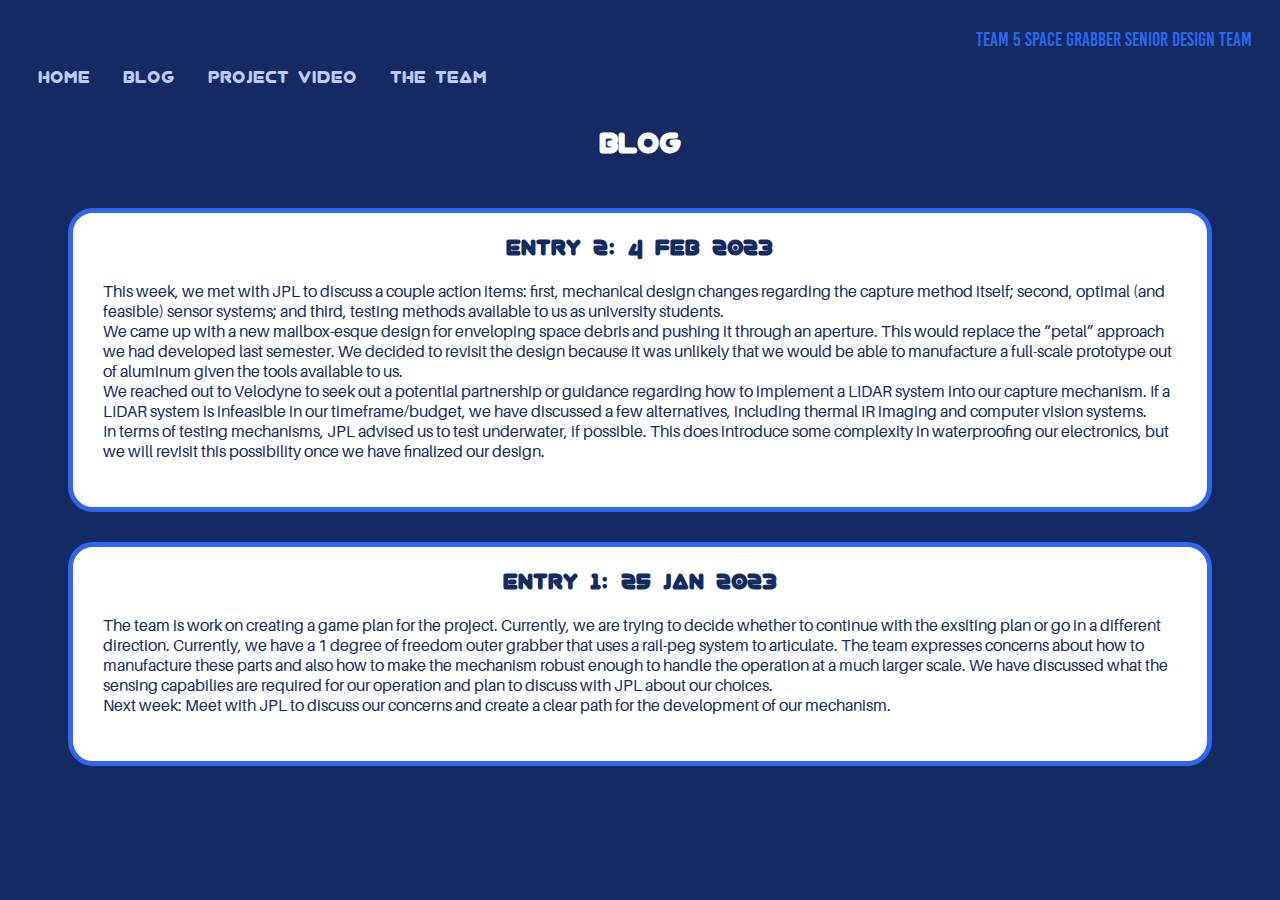
==== blog.html @ e3e580ba "intial upload" ====
<!DOCTYPE html>
<html>
<head>
    <link type="text/css" rel="stylesheet" href="styles.css">
</head>

<style>
</style> 

<body>
    <header>
        Team 5 Space Grabber Senior Design Team
    </header>

    <nav>
        <a href="index.html">Home</a>
        <a href="blog.html">Blog</a>
        <a href="videopage.html">Project Video</a>
        <a href="team.html">The Team</a>
    </nav>
    
    
    <div class="pagetitle">
        <h1 >
            Blog
        </h1>
    </div>

    <div>
        <div class="entry">
            <h2>
                Entry 2: 4 Feb 2023
            </h2>

            <p>
                This week, we met with JPL to discuss a couple action items: first, mechanical design changes regarding the capture method itself; second, optimal (and feasible) sensor systems; and third, testing methods available to us as university students.

                <br>
                We came up with a new mailbox-esque design for enveloping space debris and pushing it through an aperture. This would replace the “petal” approach we had developed last semester. We decided to revisit the design because it was unlikely that we would be able to manufacture a full-scale prototype out of aluminum given the tools available to us.
                <br>
                We reached out to Velodyne to seek out a potential partnership or guidance regarding how to implement a LIDAR system into our capture mechanism. If a LIDAR system is infeasible in our timeframe/budget, we have discussed a few alternatives, including thermal IR imaging and computer vision systems.
                <br>
                In terms of testing mechanisms, JPL advised us to test underwater, if possible. This does introduce some complexity in waterproofing our electronics, but we will revisit this possibility once we have finalized our design.
            </p>
        </div>
        
        
        <div class="entry">
            <h2>
                Entry 1: 25 Jan 2023
            </h2>
            <p>
                The team is work on creating a game plan for the project.
                Currently, we are trying to decide whether to continue with the 
                exsiting plan or go in a different direction. Currently, we have
                a 1 degree of freedom outer grabber that uses a rail-peg system to 
                articulate. The team expresses concerns about how to manufacture these
                parts and also how to make the mechanism robust enough to handle 
                the operation at a much larger scale. We have discussed what the
                sensing capabilies are required for our operation and plan to discuss
                with JPL about our choices.
                <br>
                Next week: Meet with JPL to discuss our concerns and create a clear path
                for the development of our mechanism.


            </p>
        </div>

    </div>
</body>
---- styles.css ----
@font-face {
    font-family: molot;
    src: url(fonts/molot/Molot.otf);
}

@font-face {
    font-family: aileron;
    src: url(fonts/aileron/Aileron-Regular.otf);
}

@font-face {
    font-family: aileronbold;
    src: url(fonts/aileron/Aileron-Bold.otf);
}

@font-face {
    font-family: bebas;
    src: url(fonts/bebas-kai/BebasKai.otf);
}

@font-face {
    font-family: virgo;
    src: url(fonts/Virgo-01/virgo.ttf);
}

body {
    background-color:#C8C8C8;
    background-color:#142B62 ;
    font-family: montserrat, sans-serif;
    text-align: center;
    
    
}

h1{
    font-family: virgo, sans-serif;
    text-align: center;
    color: #142B62 ;
    color: white;
    text-size-adjust: 115%;
}

header {
    font-family: bebas, sans-serif;
    color:#2E66F0;
    text-align: right;
    margin-bottom: 15px;
    font-size:120%;
    padding-top: 20px;
    padding-right: 20px;

}

nav{
    font-family: virgo, sans-serif;
    text-align: left;
    padding-left: 30px;
    
    
    
    
}

nav a{
    
    padding-right: 25px;
    font-size: 120%;
    text-decoration: none;
    
}
a:link {
    color:#BCCCF3;

}
a:visited{
    color:#BCCCF3 ;
    
}
a:hover{
    color: white;
    text-decoration: underline;
   
}
.column {
    float: left;
    width: 50%;
    text-align: center;
      
}

h2 {
    font-family: virgo, sans-serif;
    color:#142B62 ;
}

p {
    font-family: aileron, sans-serif;
    color:#142B62;
    text-align: left;
}




img{
    margin:auto;
    
    
}


.entry {
    background-color: white;
    border-radius: 25px;
   
    margin: auto;
    border:  5px solid #2E66F0;
    
    padding-bottom: 30px;
    padding-left: 30px;
    padding-right: 30px;
    margin-bottom: 30px;
    width:85%;
    
    
}

.box {
    background-color: white;

    border-radius: 25px;
   
    margin: auto;
    border:  5px solid #2E66F0;
    
    padding-bottom: 15px;
    padding-top:15px;
    padding-left: 30px;
    padding-right: 30px;
    margin-bottom: 30px;
    width:85%;
    line-height: 1.5;

}


.pagetitle{
    padding-top:15px;
    padding-bottom: 25px;
}
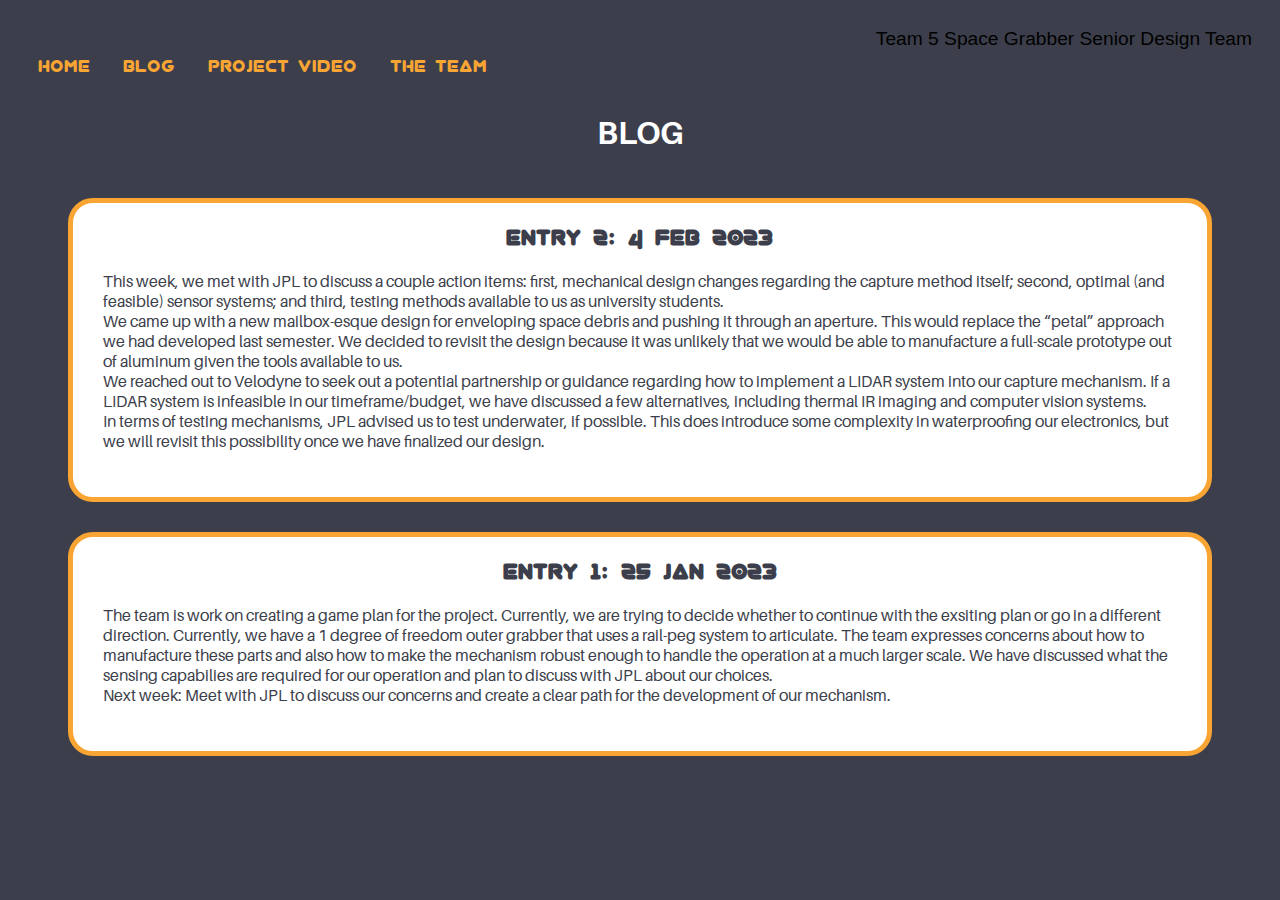
==== commit 4e3dd178: "style update" ====
--- a/blog.html
+++ b/blog.html
@@ -22,7 +22,7 @@
     
     <div class="pagetitle">
         <h1 >
-            Blog
+            BLOG
         </h1>
     </div>
 
--- a/styles.css
+++ b/styles.css
@@ -25,7 +25,7 @@
 
 body {
     background-color:#C8C8C8;
-    background-color:#142B62 ;
+    background-color:#3c3f4b ;
     font-family: montserrat, sans-serif;
     text-align: center;
     
@@ -33,22 +33,18 @@
 }
 
 h1{
-    font-family: virgo, sans-serif;
-    text-align: center;
-    color: #142B62 ;
+    font-family: aileronbold, sans-serif;
+    text-align: center;
+    
     color: white;
-    text-size-adjust: 115%;
-}
-
-header {
-    font-family: bebas, sans-serif;
-    color:#2E66F0;
-    text-align: right;
-    margin-bottom: 15px;
-    font-size:120%;
-    padding-top: 20px;
-    padding-right: 20px;
-
+    text-size-adjust: 250%;
+}
+h4{
+    font-family: aileronbold, sans-serif;
+    text-align: center;
+    
+    color: white;
+    text-size-adjust: 100%;
 }
 
 nav{
@@ -69,11 +65,11 @@
     
 }
 a:link {
-    color:#BCCCF3;
+    color:#f9a533;
 
 }
 a:visited{
-    color:#BCCCF3 ;
+    color:#f9a533;
     
 }
 a:hover{
@@ -90,12 +86,12 @@
 
 h2 {
     font-family: virgo, sans-serif;
-    color:#142B62 ;
+    color:#3c3f4b ;
 }
 
 p {
     font-family: aileron, sans-serif;
-    color:#142B62;
+    color:#3c3f4b;
     text-align: left;
 }
 
@@ -114,7 +110,7 @@
     border-radius: 25px;
    
     margin: auto;
-    border:  5px solid #2E66F0;
+    border:  5px solid #f9a533;
     
     padding-bottom: 30px;
     padding-left: 30px;
@@ -131,7 +127,7 @@
     border-radius: 25px;
    
     margin: auto;
-    border:  5px solid #2E66F0;
+    border:  5px solid #f9a533;
     
     padding-bottom: 15px;
     padding-top:15px;
@@ -143,15 +139,74 @@
 
 }
 
+.clearbox {
+    
+    
+    border-radius: 25px;
+   
+    margin: auto;
+    border:  5px solid #f9a533;
+    
+    padding-bottom: 15px;
+    padding-top:15px;
+    padding-left: 30px;
+    padding-right: 30px;
+    margin-bottom: 30px;
+    width:85%;
+    line-height: 1.5;
+
+}
+
+.clearbox p{
+    color:white;
+}
+
 
 .pagetitle{
     padding-top:15px;
     padding-bottom: 25px;
 }
 
-    
-    
-
-
-
-
+header {
+    text-align: right;
+    margin-bottom: 5px;
+    font-size:120%;
+    padding-top: 20px;
+    padding-right: 20px;
+   
+
+}
+header p{
+    color:white; 
+    font-size: 75%; 
+    text-align: right;
+    font-family: virgo, sans-serif;
+}
+
+.border{
+	--b: .1em; /* border width */
+	--c: 8em; /* corner size */
+	--r: 0em; /* corner rounding */
+	position: relative;
+	margin: 1em auto;
+	border: solid var(--b) transparent;
+	padding: 1em;
+
+	
+	&::before {
+		position: absolute;
+		z-index: -1;
+		inset: calc(-1*var(--b));
+		border: inherit;
+		border-radius: var(--r);
+		background: white border-box;
+		--corner: 
+			conic-gradient(from -90deg at var(--c) var(--c), red 25%, #0000 0) 
+				0 0/ calc(100% - var(--c))  calc(100% - var(--c)) border-box;
+		--inner: conic-gradient(red 0 0) padding-box;
+		-webkit-mask: var(--corner), var(--inner);
+		-webkit-mask-composite: source-out;
+						mask: var(--corner) subtract, var(--inner);
+		content: ''
+	}
+}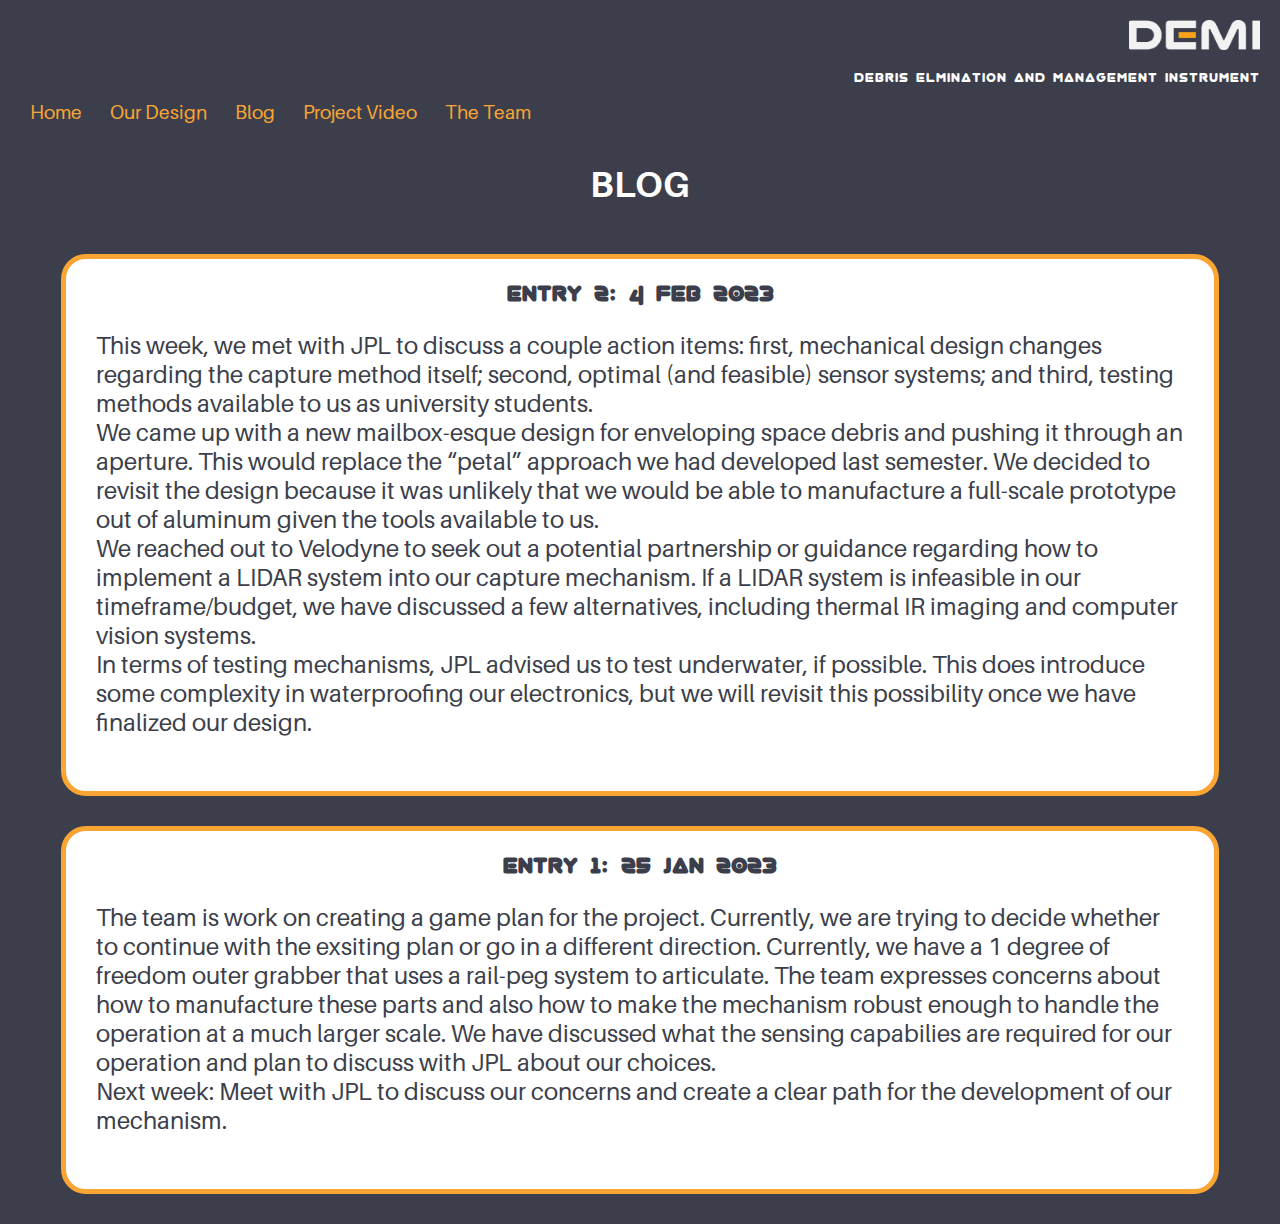
==== commit 158284c8: "updates" ====
--- a/blog.html
+++ b/blog.html
@@ -9,11 +9,14 @@
 
 <body>
     <header>
-        Team 5 Space Grabber Senior Design Team
+        <img src="photos/DEMI_Logo.png" height="30px" class="noborder">
+        <p style=>DEBRIS ELMINATION AND MANAGEMENT INSTRUMENT</p>
+
     </header>
 
     <nav>
         <a href="index.html">Home</a>
+        <a href="design.html">Our Design</a>
         <a href="blog.html">Blog</a>
         <a href="videopage.html">Project Video</a>
         <a href="team.html">The Team</a>
--- a/styles.css
+++ b/styles.css
@@ -28,27 +28,29 @@
     background-color:#3c3f4b ;
     font-family: montserrat, sans-serif;
     text-align: center;
+    margin: auto;
     
     
 }
+
 
 h1{
     font-family: aileronbold, sans-serif;
     text-align: center;
     
     color: white;
-    text-size-adjust: 250%;
+    font-size: 36px;
 }
 h4{
     font-family: aileronbold, sans-serif;
     text-align: center;
     
     color: white;
-    text-size-adjust: 100%;
+    text-size-adjust: 20px;
 }
 
 nav{
-    font-family: virgo, sans-serif;
+    font-family: aileron, sans-serif;
     text-align: left;
     padding-left: 30px;
     
@@ -81,6 +83,8 @@
     float: left;
     width: 50%;
     text-align: center;
+    
+
       
 }
 
@@ -93,6 +97,7 @@
     font-family: aileron, sans-serif;
     color:#3c3f4b;
     text-align: left;
+    font-size: 24px;
 }
 
 
@@ -139,23 +144,6 @@
 
 }
 
-.clearbox {
-    
-    
-    border-radius: 25px;
-   
-    margin: auto;
-    border:  5px solid #f9a533;
-    
-    padding-bottom: 15px;
-    padding-top:15px;
-    padding-left: 30px;
-    padding-right: 30px;
-    margin-bottom: 30px;
-    width:85%;
-    line-height: 1.5;
-
-}
 
 .clearbox p{
     color:white;
@@ -174,7 +162,6 @@
     padding-top: 20px;
     padding-right: 20px;
    
-
 }
 header p{
     color:white; 
@@ -183,30 +170,15 @@
     font-family: virgo, sans-serif;
 }
 
-.border{
-	--b: .1em; /* border width */
-	--c: 8em; /* corner size */
-	--r: 0em; /* corner rounding */
-	position: relative;
-	margin: 1em auto;
-	border: solid var(--b) transparent;
-	padding: 1em;
 
-	
-	&::before {
-		position: absolute;
-		z-index: -1;
-		inset: calc(-1*var(--b));
-		border: inherit;
-		border-radius: var(--r);
-		background: white border-box;
-		--corner: 
-			conic-gradient(from -90deg at var(--c) var(--c), red 25%, #0000 0) 
-				0 0/ calc(100% - var(--c))  calc(100% - var(--c)) border-box;
-		--inner: conic-gradient(red 0 0) padding-box;
-		-webkit-mask: var(--corner), var(--inner);
-		-webkit-mask-composite: source-out;
-						mask: var(--corner) subtract, var(--inner);
-		content: ''
-	}
+img {
+    outline: 1px solid white;
+    outline-offset: 10px;
+    align-items: center;
+    margin:auto;
+    
+}
+.noborder{
+    outline: 0px;
+    padding-bottom: 0px;
 }